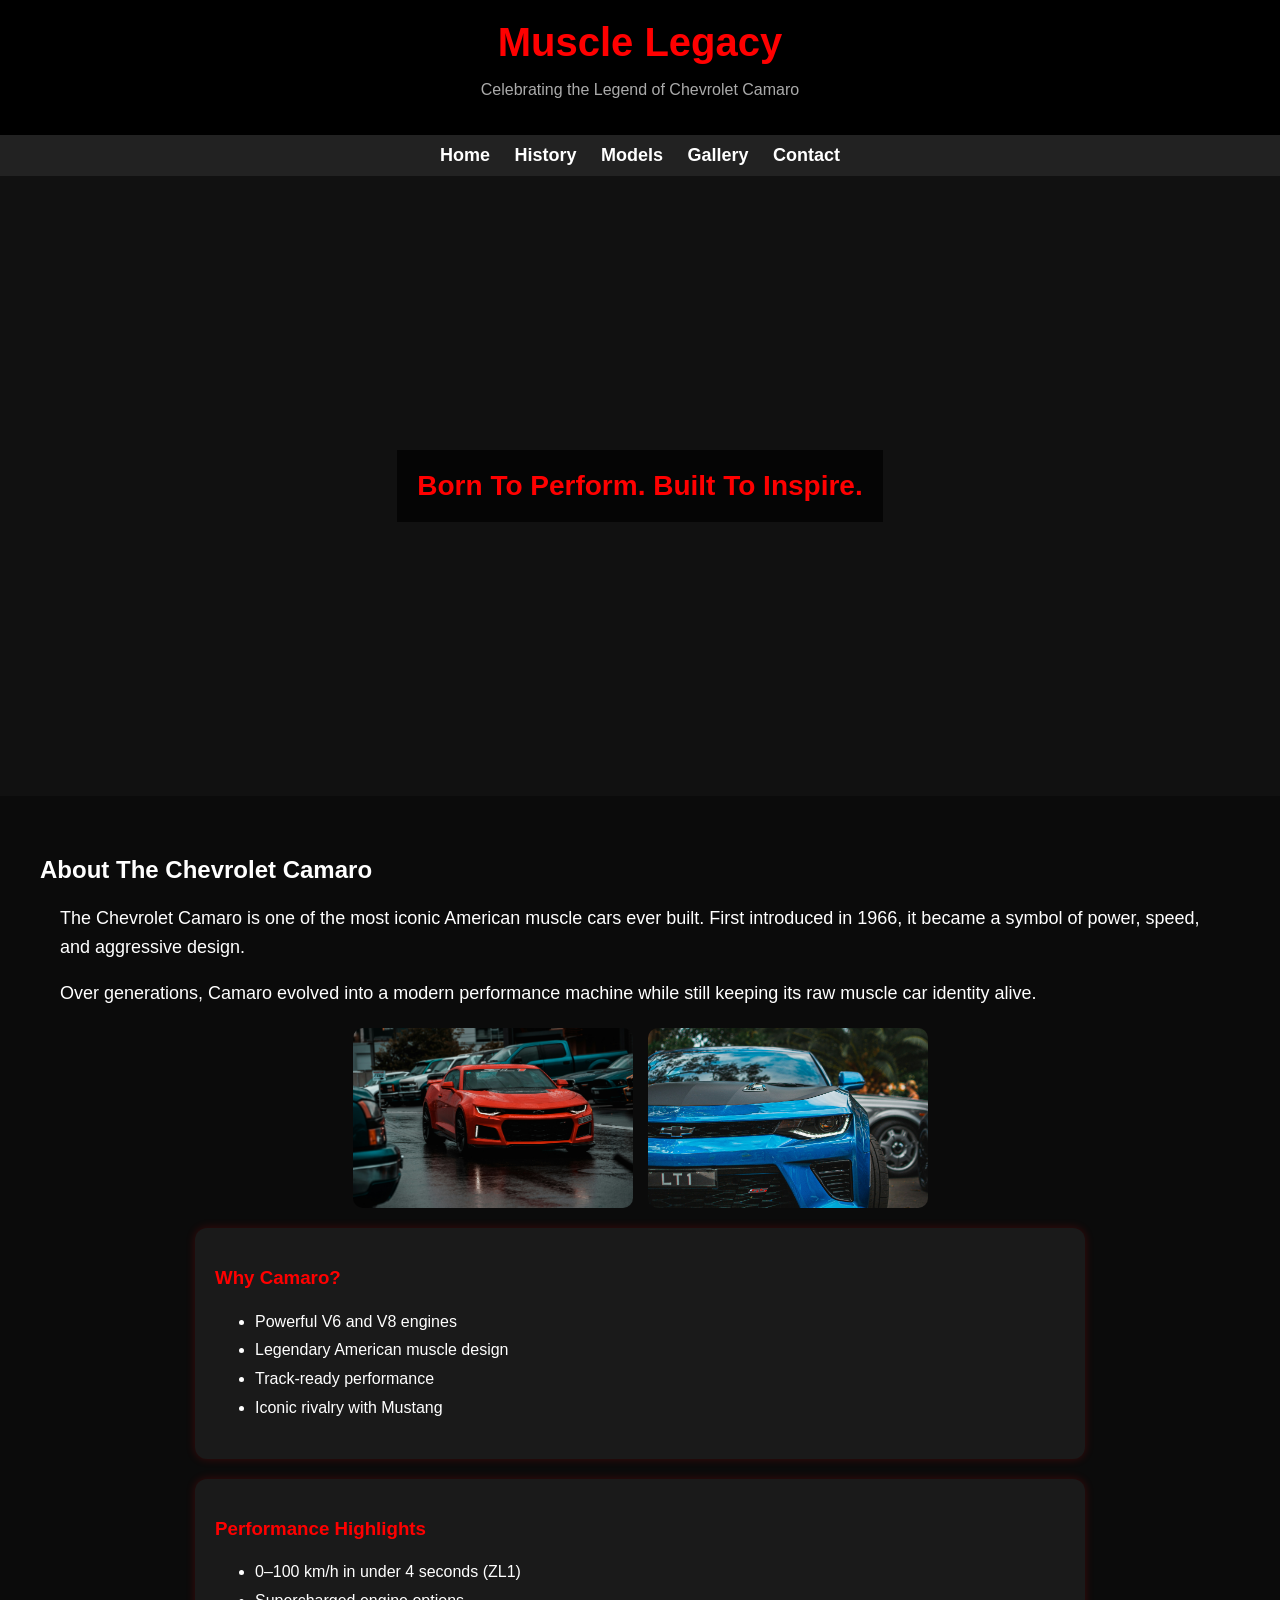
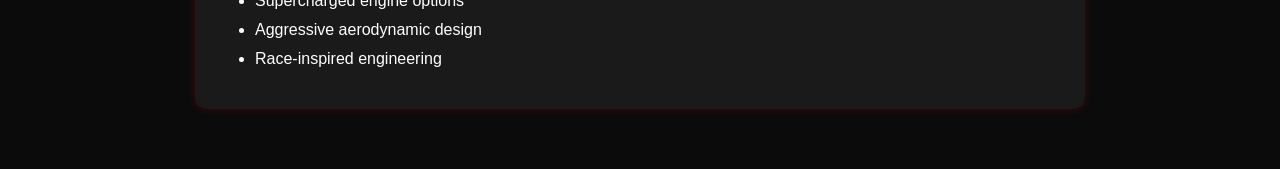
==== index.html @ 97458617 "Add files via upload" ====
<!DOCTYPE html>
<html>

<head>
<title>Muscle Legacy - Camaro</title>
<link rel="stylesheet" href="style.css">
</head>

<body>

<header>
<h1>Muscle Legacy</h1>
<p>Celebrating the Legend of Chevrolet Camaro</p>
</header>

<nav>
<a href="index.html">Home</a>
<a href="history.html">History</a>
<a href="models.html">Models</a>
<a href="gallery.html">Gallery</a>
<a href="contact.html">Contact</a>
</nav>

<!-- HERO -->
<div class="hero">
<h2>Born To Perform. Built To Inspire.</h2>
</div>

<!-- ABOUT -->
<section>

<h2>About The Chevrolet Camaro</h2>

<p class="big-text">
The Chevrolet Camaro is one of the most iconic American muscle cars ever built.
First introduced in 1966, it became a symbol of power, speed, and aggressive design.
</p>

<p class="big-text">
Over generations, Camaro evolved into a modern performance machine while still
keeping its raw muscle car identity alive.
</p>

<!-- IMAGES -->
<div class="image-row">

<img src="camaro1.jpg" class="small-img">
<img src="camaro2.jpg" class="small-img">

</div>

<!-- WHY CAMARO -->
<div class="card">

<h3>Why Camaro?</h3>

<ul>
<li>Powerful V6 and V8 engines</li>
<li>Legendary American muscle design</li>
<li>Track-ready performance</li>
<li>Iconic rivalry with Mustang</li>
</ul>

</div>

<!-- PERFORMANCE -->
<div class="card">

<h3>Performance Highlights</h3>

<ul>
<li>0–100 km/h in under 4 seconds (ZL1)</li>
<li>Supercharged engine options</li>
<li>Aggressive aerodynamic design</li>
<li>Race-inspired engineering</li>
</ul>

</div>

</section>

</body>

</html>
---- style.css ----
body {
    margin: 0;
    font-family: Arial, sans-serif;
    background-color: #0b0b0b;
    color: white;
}

header {
    background-color: black;
    padding: 20px;
    text-align: center;
}

header h1 {
    color: red;
    font-size: 40px;
}

nav {
    background-color: #222;
    padding: 15px;
    text-align: center;
}

nav a {
    color: white;
    text-decoration: none;
    margin: 15px;
    font-size: 18px;
}

nav a:hover {
    color: red;
}

.hero {
    height: 500px;
    background-image: url("camaro.jpg");
    background-size: cover;
    background-position: center;
    display: flex;
    align-items: center;
    justify-content: center;
    text-align: center;
}

.hero h2 {
    font-size: 45px;
    background-color: rgba(0,0,0,0.7);
    padding: 20px;
}

section {
    padding: 40px;
}

.card {
    background-color: #1a1a1a;
    padding: 20px;
    margin: 20px;
    border-radius: 10px;
}

.card:hover {
    transform: scale(1.05);
}

.gallery {
    display: flex;
    gap: 20px;
    flex-wrap: wrap;
}

.gallery img {
    width: 300px;
    border-radius: 10px;
}

button {
    background-color: red;
    color: white;
    padding: 12px;
    border: none;
} 
}.small-img {
    width: 250px;
    height: 180px;
    object-fit: cover;
    border-radius: 10px;
}

/* GENERAL */
body {
    margin: 0;
    font-family: Arial, sans-serif;
    background-color: #0b0b0b;
    color: white;
}

/* HEADER */
header {
    text-align: center;
    padding: 20px;
}

header h1 {
    color: red;
    margin: 0;
}

header p {
    color: #aaa;
}

/* NAV */
nav {
    text-align: center;
    padding: 10px;
}

nav a {
    color: white;
    margin: 10px;
    text-decoration: none;
    font-weight: bold;
}

nav a:hover {
    color: red;
}

/* HERO */
.hero {
    background-color: #111;
    text-align: center;
    padding: 60px 20px;
}

.hero h2 {
    color: red;
    font-size: 28px;
}

/* TEXT */
.big-text {
    font-size: 18px;
    line-height: 1.6;
    padding: 0 20px;
}

/* IMAGE ROW */
.image-row {
    display: flex;
    justify-content: center;
    gap: 15px;
    margin: 20px 0;
    flex-wrap: wrap;
}

/* SMALL IMAGES */
.small-img {
    width: 280px;
    height: 180px;
    object-fit: cover;
    border-radius: 10px;
    transition: 0.3s;
}

.small-img:hover {
    transform: scale(1.05);
}

/* CARDS */
.card {
    background-color: #1a1a1a;
    max-width: 850px;
    margin: 20px auto;
    padding: 20px;
    border-radius: 12px;
    box-shadow: 0 0 10px rgba(255,0,0,0.2);
}

.card h3 {
    color: red;
}

/* LIST */
ul {
    line-height: 1.8;
}
}
.image-row {
    display: flex;
    gap: 15px;
    justify-content: center;
    margin-top: 20px;
}.history-img {
    width: 320px;
    height: 200px;
    object-fit: cover;
    display: block;
    margin: 15px auto;
    border-radius: 10px;
}

.card {
    max-width: 800px;
    margin: 20px auto;
    padding: 20px;
    background-color: #1a1a1a;
    border-radius: 12px;
}body {
    font-family: 'Roboto', sans-serif;
}

.model-img {
    width: 320px;
    height: 200px;
    object-fit: cover;
    display: block;
    margin: 15px auto;
    border-radius: 10px;
}

.card {
    max-width: 850px;
    margin: 20px auto;
    padding: 20px;
    background-color: #1a1a1a;
    border-radius: 12px;
}.gallery {
    display: grid;
    grid-template-columns: repeat(4, 1fr);
    gap: 15px;
    padding: 20px;
}

.gallery-img {
    width: 100%;
    height: 180px;
    object-fit: cover;
    border-radius: 10px;
    transition: transform 0.3s ease;
    cursor: pointer;
}

.gallery-img:hover {
    transform: scale(1.05) rotateY(10deg);
}

/* Special images */
.special {
    border: 2px solid red;
}

/* POPUP STYLE */
#popup {
    display: none;
    position: fixed;
    top: 0;
    left: 0;
    width: 100%;
    height: 100%;
    background: rgba(0,0,0,0.8);
    justify-content: center;
    align-items: center;
}

#popup img {
    width: 60%;
    max-width: 600px;
    border-radius: 10px;
}
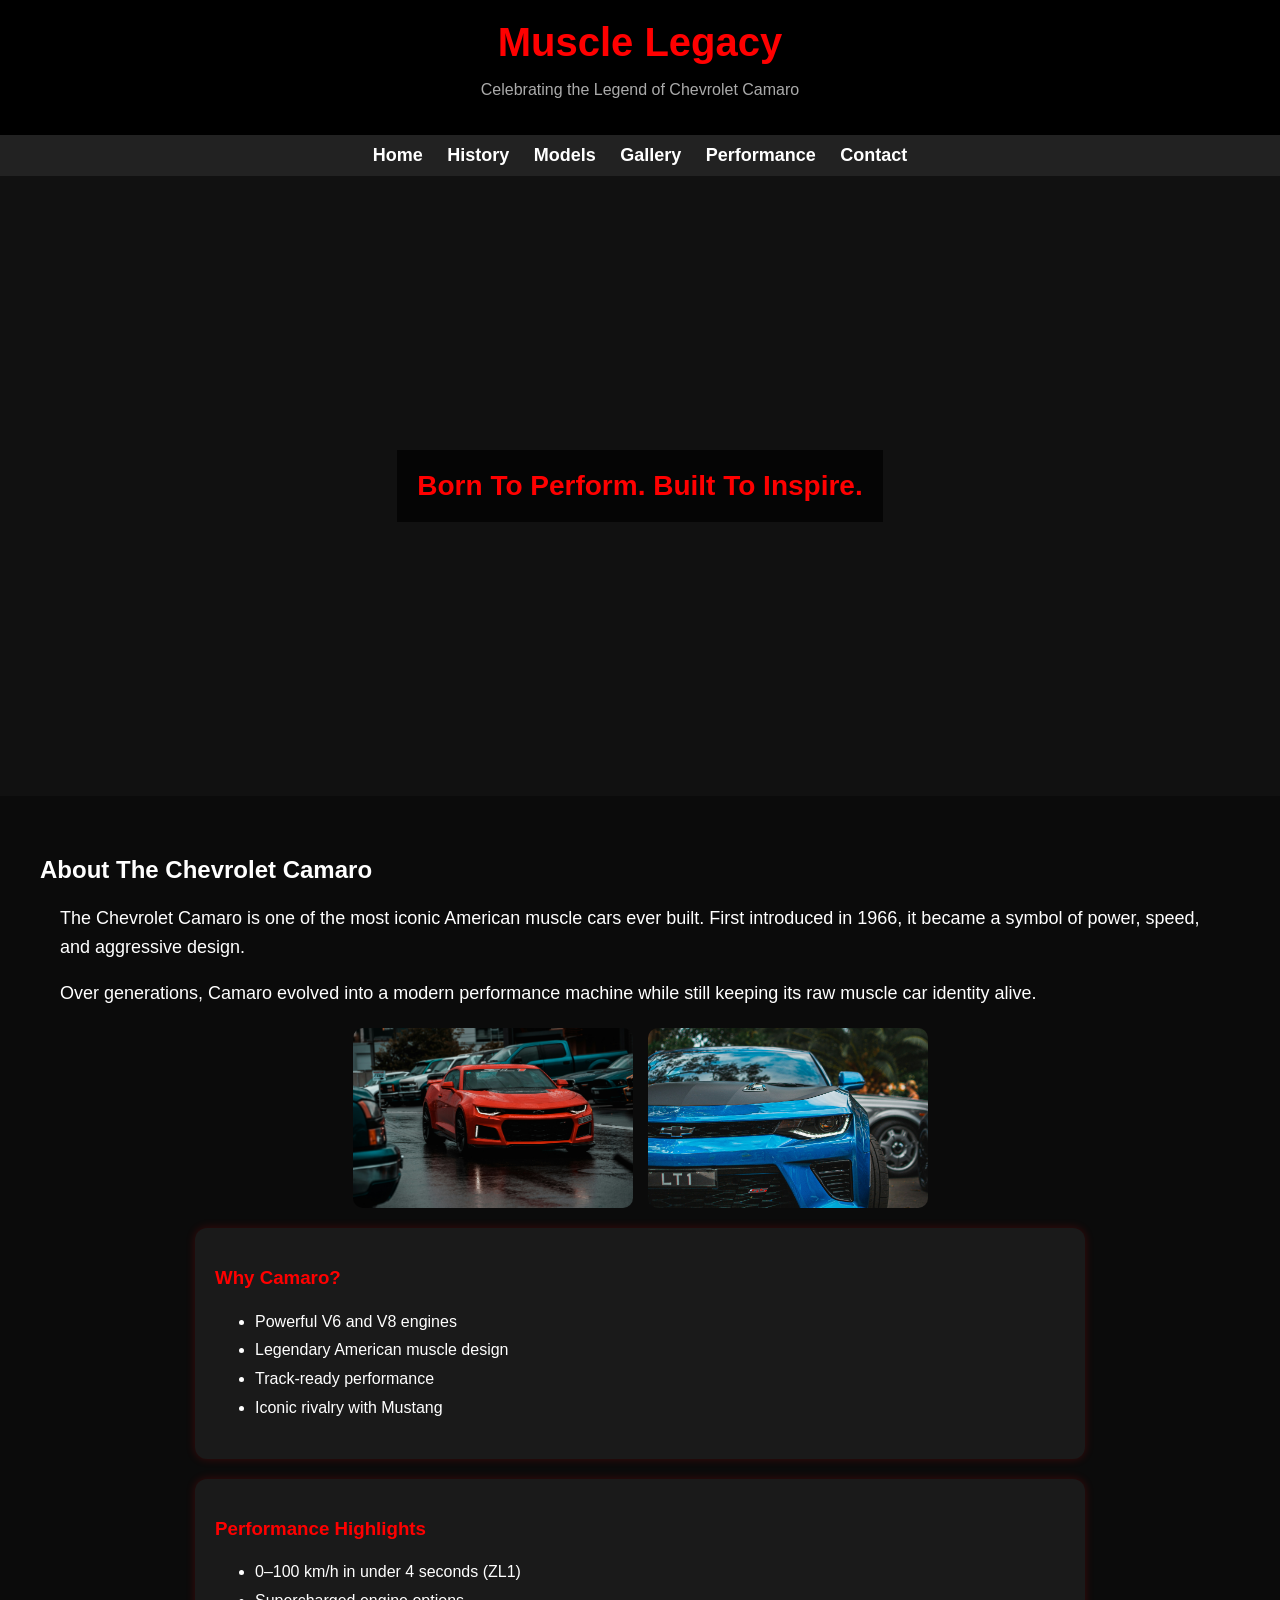
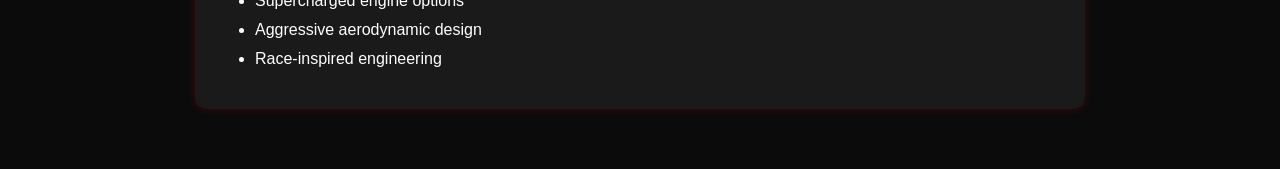
==== commit 2f25b749: "Update index.html Added performance navigation link" ====
--- a/index.html
+++ b/index.html
@@ -18,6 +18,7 @@
 <a href="history.html">History</a>
 <a href="models.html">Models</a>
 <a href="gallery.html">Gallery</a>
+  <a href="performance.html">Performance</a>
 <a href="contact.html">Contact</a>
 </nav>
 
@@ -81,4 +82,4 @@
 
 </body>
 
-</html>+</html>
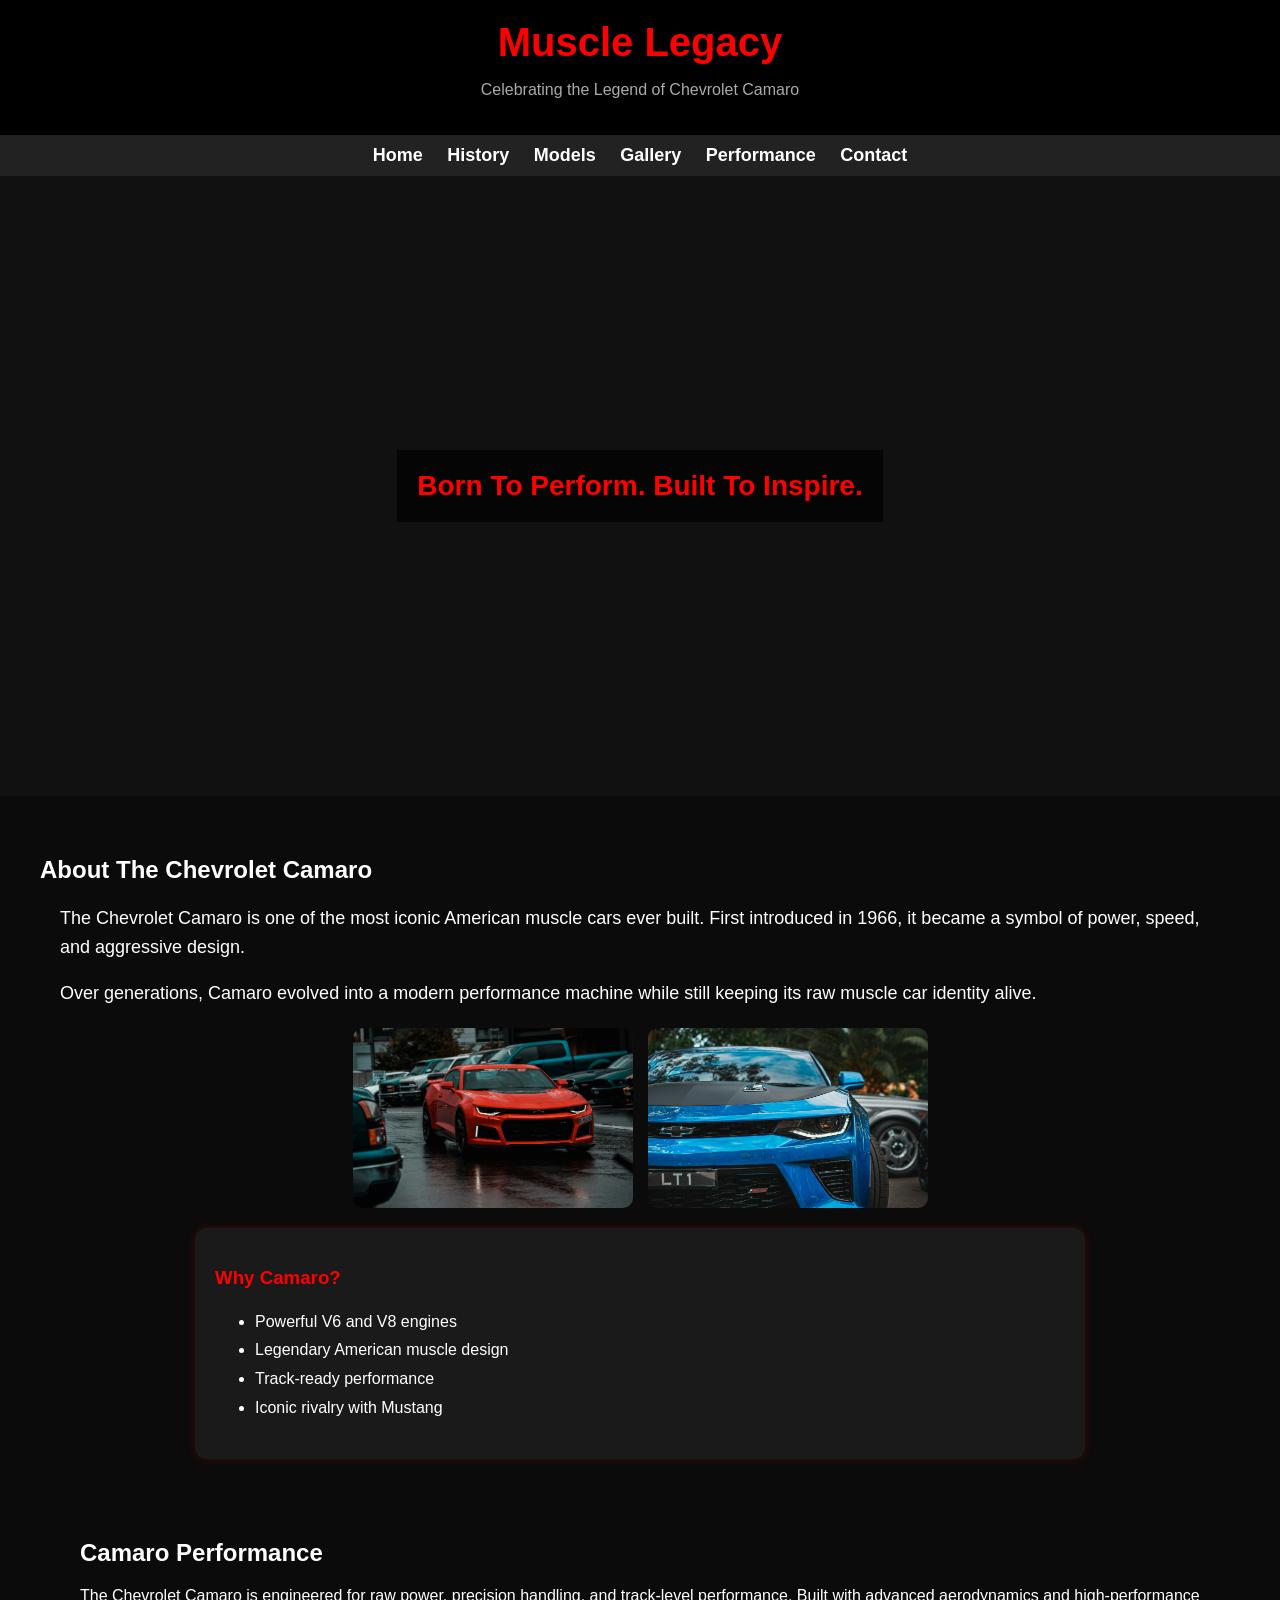
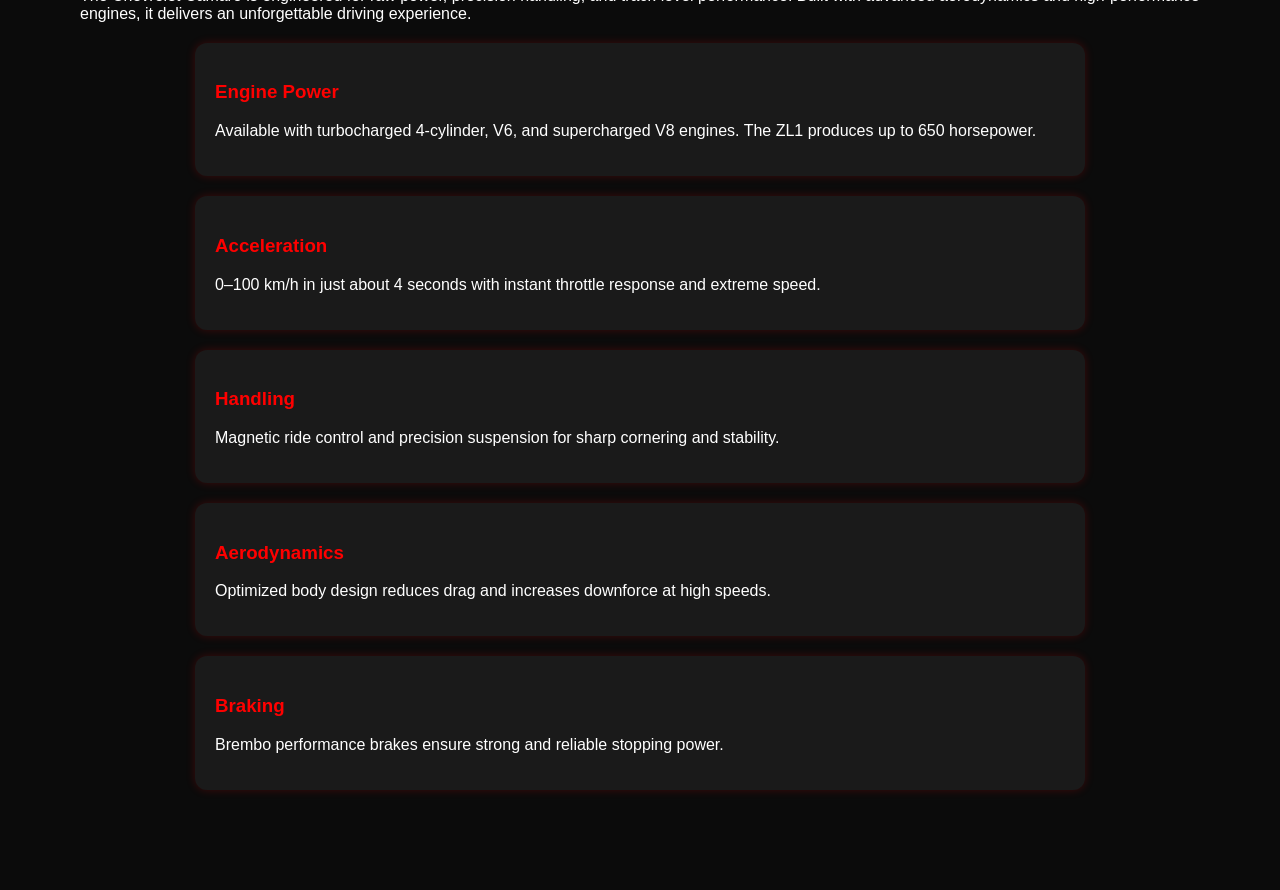
==== commit bf9696de: "Update index.html" ====
--- a/index.html
+++ b/index.html
@@ -64,19 +64,44 @@
 
 </div>
 
-<!-- PERFORMANCE -->
-<div class="card">
+<!-- PERFORMANCE SECTION -->
+<section id="performance">
+  <h2>Camaro Performance</h2>
 
-<h3>Performance Highlights</h3>
+  <p>
+    The Chevrolet Camaro is engineered for raw power, precision handling, and track-level performance.
+    Built with advanced aerodynamics and high-performance engines, it delivers an unforgettable driving experience.
+  </p>
 
-<ul>
-<li>0–100 km/h in under 4 seconds (ZL1)</li>
-<li>Supercharged engine options</li>
-<li>Aggressive aerodynamic design</li>
-<li>Race-inspired engineering</li>
-</ul>
+  <div class="performance-grid">
 
-</div>
+    <div class="card">
+      <h3>Engine Power</h3>
+      <p>Available with turbocharged 4-cylinder, V6, and supercharged V8 engines. The ZL1 produces up to 650 horsepower.</p>
+    </div>
+
+    <div class="card">
+      <h3>Acceleration</h3>
+      <p>0–100 km/h in just about 4 seconds with instant throttle response and extreme speed.</p>
+    </div>
+
+    <div class="card">
+      <h3>Handling</h3>
+      <p>Magnetic ride control and precision suspension for sharp cornering and stability.</p>
+    </div>
+
+    <div class="card">
+      <h3>Aerodynamics</h3>
+      <p>Optimized body design reduces drag and increases downforce at high speeds.</p>
+    </div>
+
+    <div class="card">
+      <h3>Braking</h3>
+      <p>Brembo performance brakes ensure strong and reliable stopping power.</p>
+    </div>
+
+  </div>
+</section>
 
 </section>
 
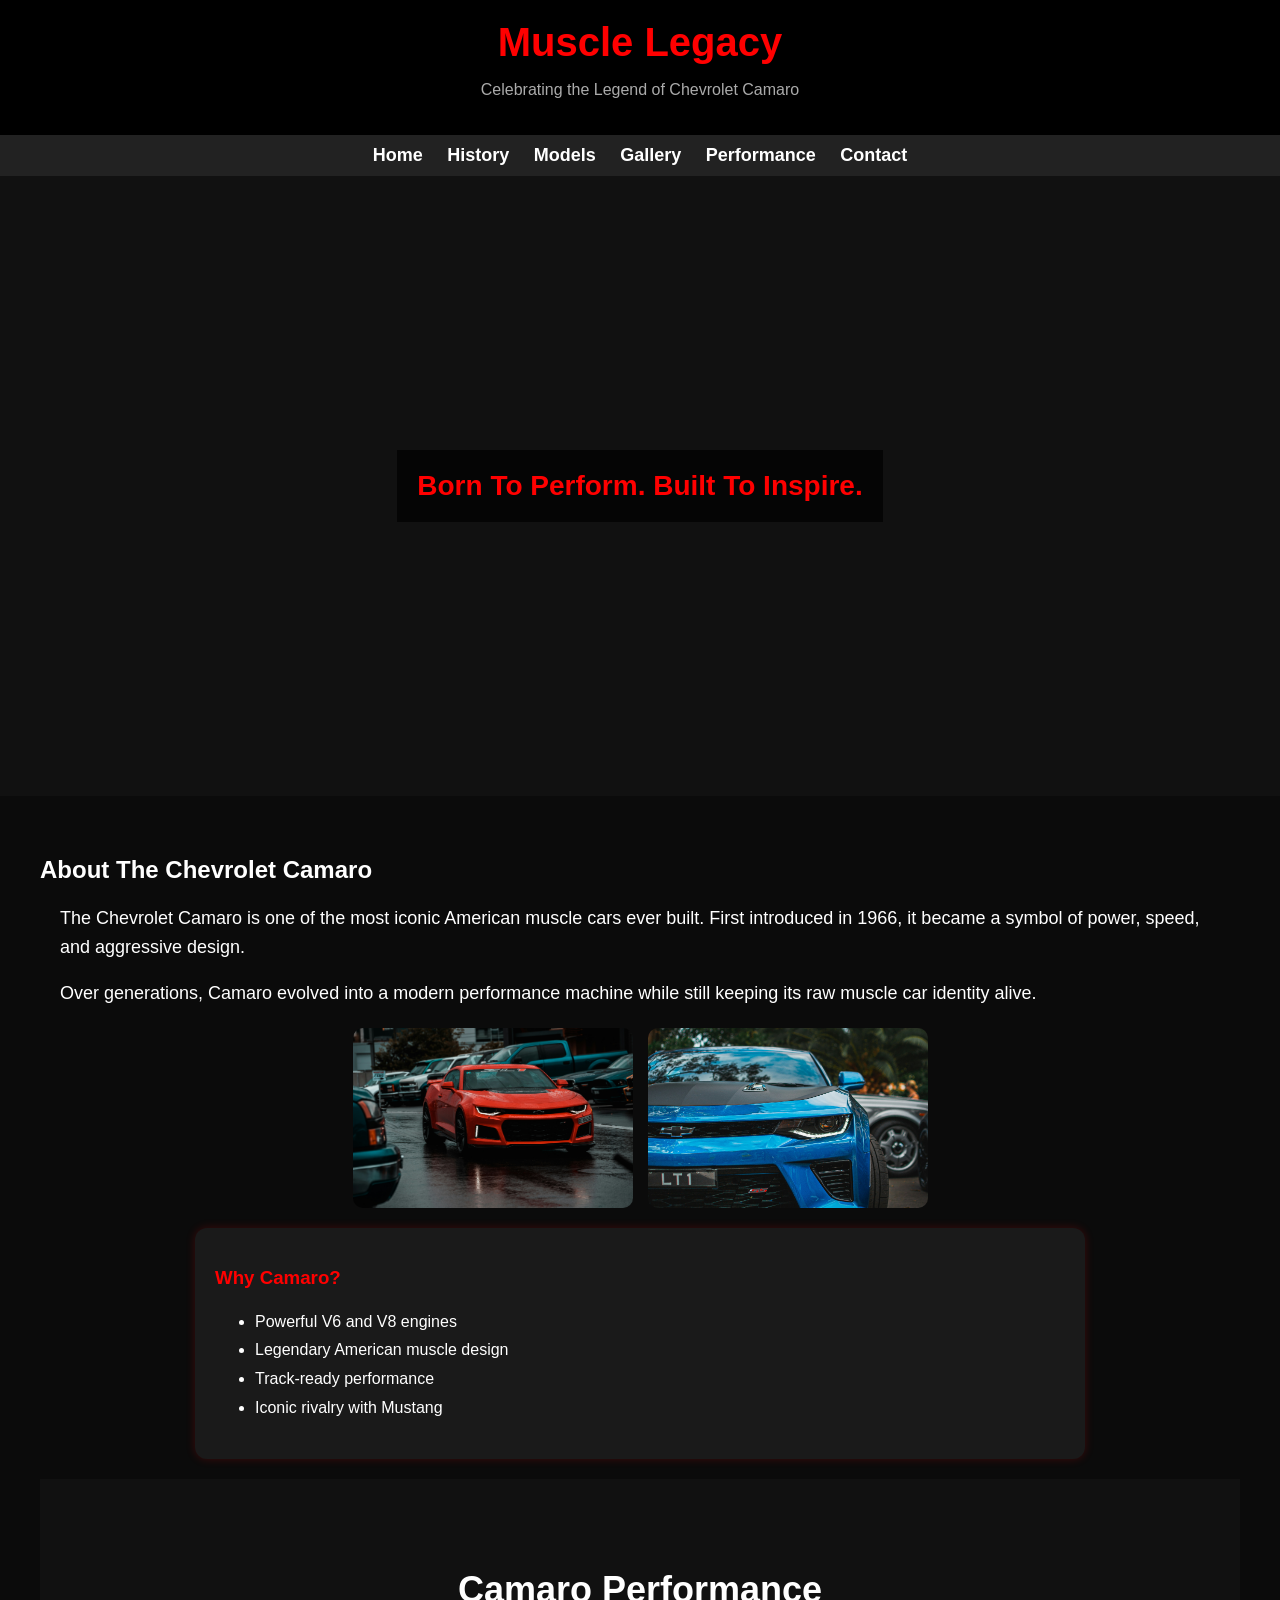
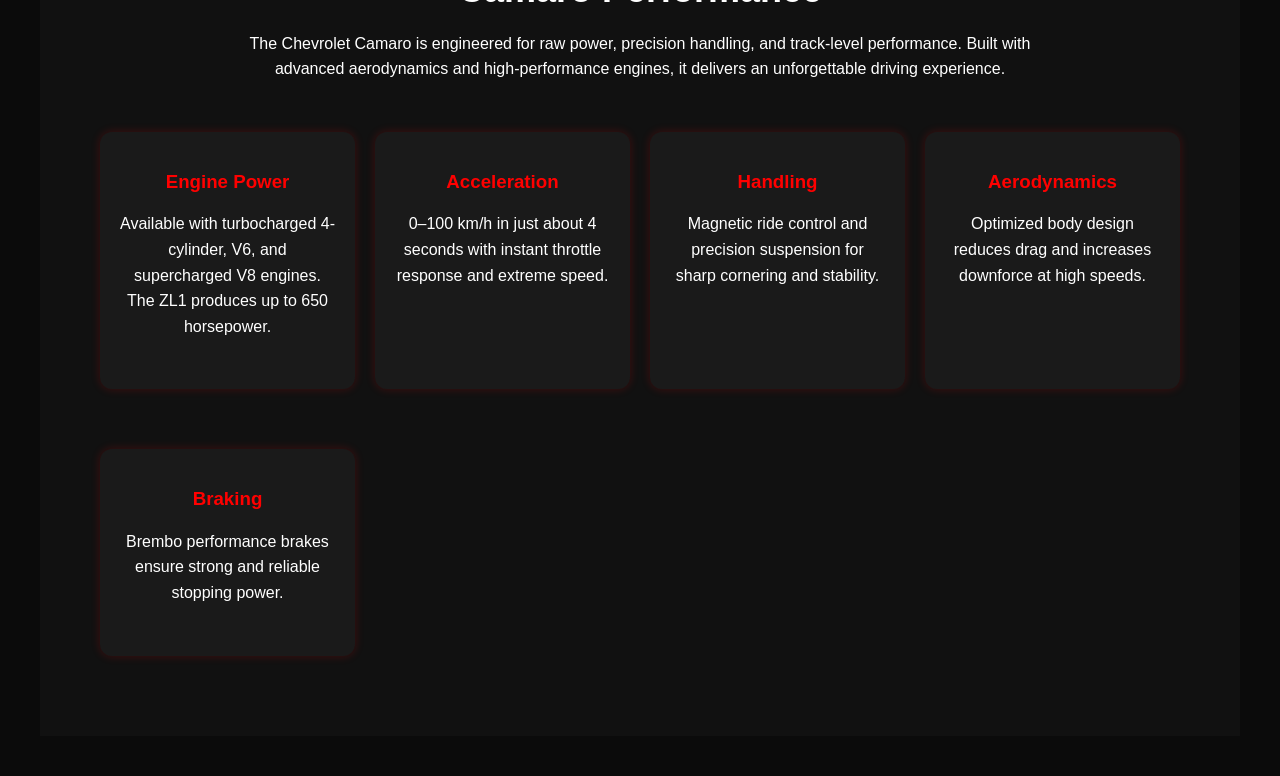
==== commit 235933a3: "Update index.html" ====
--- a/index.html
+++ b/index.html
@@ -12,16 +12,14 @@
 <h1>Muscle Legacy</h1>
 <p>Celebrating the Legend of Chevrolet Camaro</p>
 </header>
-
 <nav>
-<a href="index.html">Home</a>
-<a href="history.html">History</a>
-<a href="models.html">Models</a>
-<a href="gallery.html">Gallery</a>
+  <a href="index.html">Home</a>
+  <a href="history.html">History</a>
+  <a href="models.html">Models</a>
+  <a href="gallery.html">Gallery</a>
   <a href="performance.html">Performance</a>
-<a href="contact.html">Contact</a>
+  <a href="contact.html">Contact</a>
 </nav>
-
 <!-- HERO -->
 <div class="hero">
 <h2>Born To Perform. Built To Inspire.</h2>
--- a/style.css
+++ b/style.css
@@ -270,4 +270,27 @@
     width: 60%;
     max-width: 600px;
     border-radius: 10px;
-}
+} .performance-grid {
+  display: grid;
+  grid-template-columns: repeat(auto-fit, minmax(220px, 1fr));
+  gap: 20px;
+  margin-top: 20px;
+}
+
+#performance {
+  padding: 60px;
+  background-color: #111;
+  color: white;
+  text-align: center;
+}
+
+#performance h2 {
+  font-size: 36px;
+  margin-bottom: 20px;
+}
+
+#performance p {
+  max-width: 800px;
+  margin: 0 auto 30px auto;
+  line-height: 1.6;
+}
